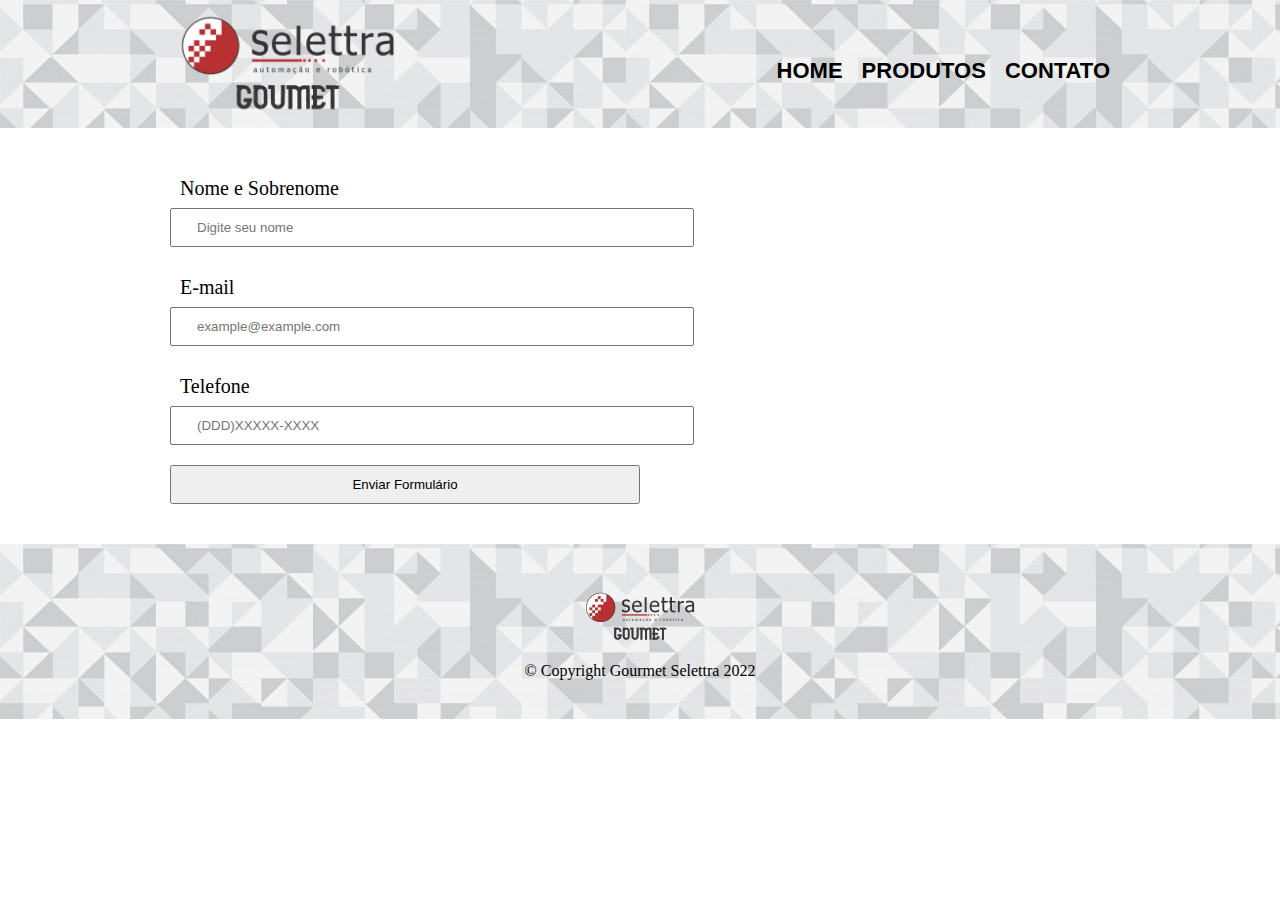
==== html/contato.html @ d47ec520 "aula 5" ====
<!DOCTYPE html>
<html lang=""pt-br">
    <head>
        <meta charset="UTF-8" />
        <title>Selettra Gourmet - Produtos</title>
        <link rel="stylesheet" href="../css/reset.css" />
        <link rel="stylesheet" href="../css/cabecalho_rodape.css" />
        <link rel="icon" href="../img/logo_bola.png" />
        <link rel="stylesheet" href="../css/contato.css" />
    </head>

    <body>
        <header>
            <div class="caixa">
                <h1><img class="imagem-cabecalho" src="../img/logo_selettra.png" alt="logo selettra"/></h1>
            <nav>
                <ul>
                    <a href="../index.html"><li>Home</li></a>
                    <a href="./produtos.html"><li>Produtos</li></a>
                    <a href="./contato.html"><li>Contato</li></a>
                </ul>
            </nav>
            </div>
       </header>
       <main>
            <form>
                <label for="nome">Nome e Sobrenome</label>
                <input id="nome" type="text" placeholder="Digite seu nome"/>

                <label for="email">E-mail</label>
                <input id="email" type="email" placeholder="example@example.com"/>

                <label for="telefone">Telefone</label>
                <input id="telefone" type="text" placeholder="(DDD)XXXXX-XXXX"/>

                <input type="submit" value="Enviar Formulário" />
            </form> 
       </main>
       <footer>
            <img class="imagem-rodape" src="../img/logo_selettra.png" alt="imagem logo selettra" />
            <p class="copyright">&copy; Copyright Gourmet Selettra 2022</p>
       </footer>
    </body>
</html>
---- css/cabecalho_rodape.css ----
/*Cabeçlho*/
header{
    background: url("../img/bg.jpg");
}
.caixa{
    width: 940px;
    margin: 0 auto;
    position: relative;
}
.caixa li:hover{
    color: rgb(147,19,10);
    text-decoration: underline;
}
.imagem-cabecalho{
    width: 25%;
}
nav{
    position: absolute;
    top: 60px;
    right: 0;
}
nav li{
    display: inline;
    /* cima dir baixo esq */
    margin: 0 0 0 15px;
}
nav a {
    text-transform: uppercase;
    color: black;
    text-decoration: none;
    font-weight: bold;
    font-size: 22px;
    font-family: Arial;
}

/* Rodapé */

footer{
    text-align: center;
    background: url("../img/bg.jpg");
    padding: 40px;
}
.imagem-rodape{
    width: 10%;
}
.copyright{
    font-size: 16px;
    margin-top: 12px;
}
---- css/contato.css ----
main{
    width: 940px;
    margin: 0 auto;
}
form{
    margin: 40px 0;
}
form label{
    display: block;
    font-size: 20px;
    padding: 10px;
}
form input{
    display: block;
    padding: 10px 25px;
    margin-bottom: 20px;
    width: 50%;
}
/*estilizar do formato que preferirem coisas que vimos anteriormente 
, borda , fonte padrão, tamanho que quiser, bolder etc...
*/
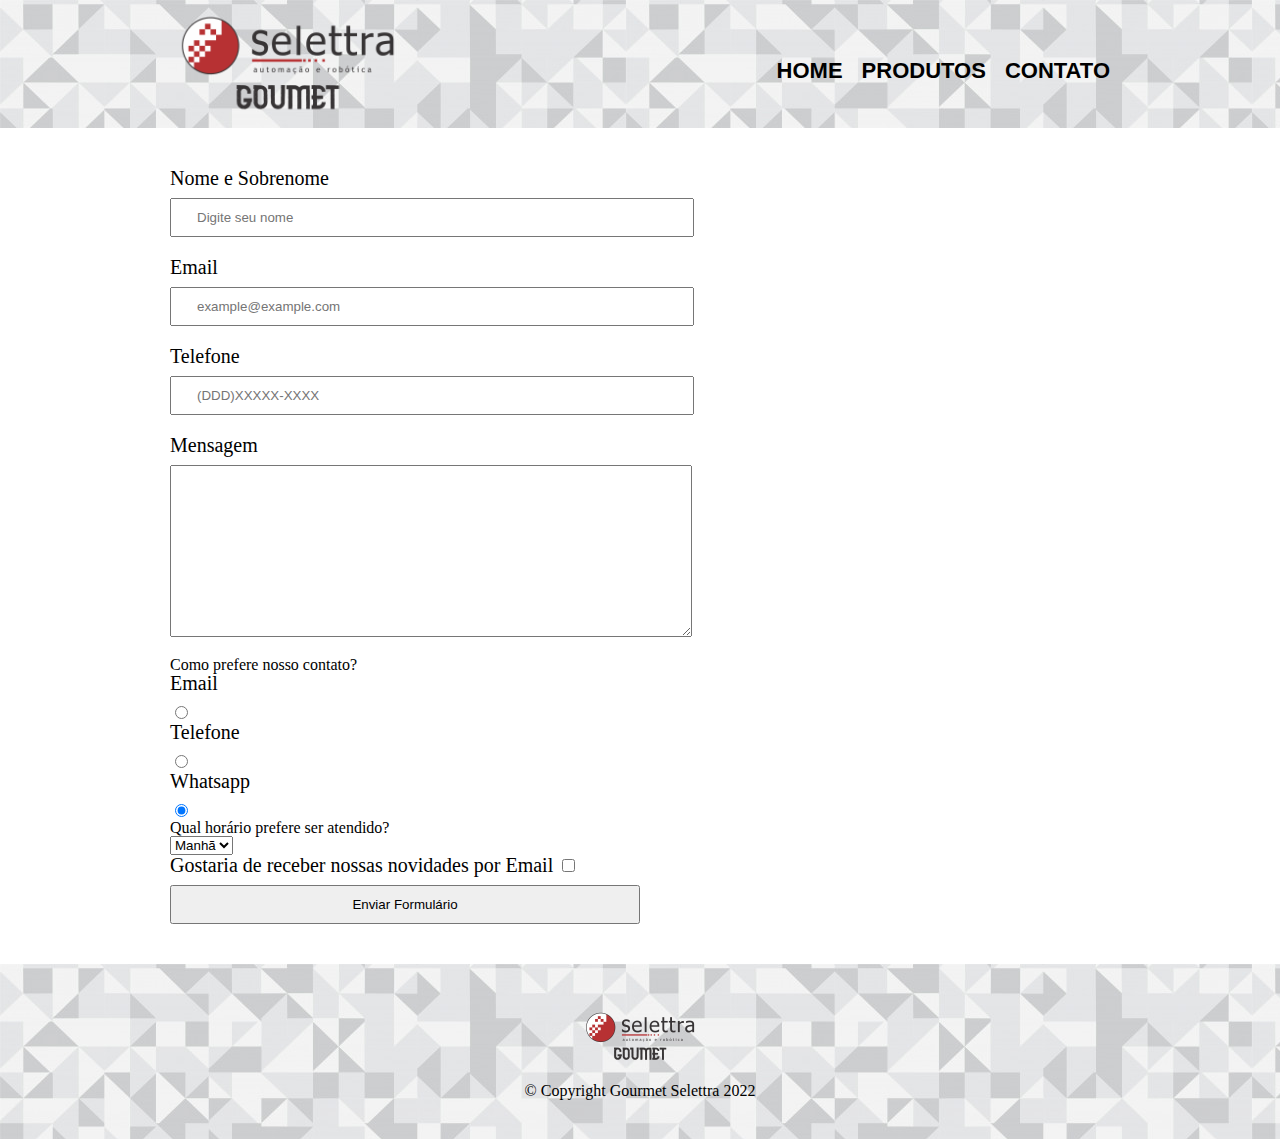
==== commit 9dde7330: "33min Etapa III" ====
--- a/html/contato.html
+++ b/html/contato.html
@@ -2,7 +2,7 @@
 <html lang=""pt-br">
     <head>
         <meta charset="UTF-8" />
-        <title>Selettra Gourmet - Produtos</title>
+        <title>Selettra Gourmet - Contato</title>
         <link rel="stylesheet" href="../css/reset.css" />
         <link rel="stylesheet" href="../css/cabecalho_rodape.css" />
         <link rel="icon" href="../img/logo_bola.png" />
@@ -13,32 +13,64 @@
         <header>
             <div class="caixa">
                 <h1><img class="imagem-cabecalho" src="../img/logo_selettra.png" alt="logo selettra"/></h1>
-            <nav>
-                <ul>
-                    <a href="../index.html"><li>Home</li></a>
-                    <a href="./produtos.html"><li>Produtos</li></a>
-                    <a href="./contato.html"><li>Contato</li></a>
-                </ul>
-            </nav>
+                <nav>
+                    <ul>
+                        <a href="../index.html"><li>Home</li></a>
+                        <a href="./produtos.html"><li>Produtos</li></a>
+                        <a href="./contato.html"><li>Contato</li></a>
+                    </ul>
+                </nav>
             </div>
-       </header>
-       <main>
+        </header>
+        <main>
             <form>
                 <label for="nome">Nome e Sobrenome</label>
-                <input id="nome" type="text" placeholder="Digite seu nome"/>
+                <input class="input-padrao" id="nome" type="text" placeholder="Digite seu nome" required/>
 
-                <label for="email">E-mail</label>
-                <input id="email" type="email" placeholder="example@example.com"/>
+                <label for="email">Email</label>
+                <input class="input-padrao" id="email" type="email" placeholder="example@example.com" required/>
 
                 <label for="telefone">Telefone</label>
-                <input id="telefone" type="text" placeholder="(DDD)XXXXX-XXXX"/>
+                <input class="input-padrao" id="telefone" type="text" placeholder="(DDD)XXXXX-XXXX" required/>
+                
+                <label for="mensagem">Mensagem</label>
+                <textarea class="input-padrao" id="mensagem" cols="70" rows="10"></textarea>
 
-                <input type="submit" value="Enviar Formulário" />
+                <div>
+                    <p>Como prefere nosso contato?</p>
+
+                    <label for="radio-email">Email</label>
+                    <input id="radio-email" name="contato" type="radio" />
+    
+                    <label for="radio-telefone">Telefone</label>
+                    <input id="radio-telefone" name="contato" type="radio" />
+    
+                    <label for="radio-whatsapp">Whatsapp</label>
+                    <input id="radio-whatsapp" name="contato" type="radio" checked />
+                </div>
+
+                <div>
+                    <p>Qual horário prefere ser atendido?</p>
+
+                    <select>
+                        <option>Manhã</option>
+                        <option>Tarde</option>
+                        <option>Noite</option>
+                    </select>
+                </div>
+
+                <label>Gostaria de receber nossas novidades por Email <input type="checkbox" /></label>
+                
+                <input class="input-padrao" type="submit" value="Enviar Formulário" />
+
+                
+                
+
             </form> 
-       </main>
-       <footer>
+        </main>
+        <footer>
             <img class="imagem-rodape" src="../img/logo_selettra.png" alt="imagem logo selettra" />
             <p class="copyright">&copy; Copyright Gourmet Selettra 2022</p>
-       </footer>
+        </footer>
     </body>
 </html>
--- a/css/contato.css
+++ b/css/contato.css
@@ -8,9 +8,9 @@
 form label{
     display: block;
     font-size: 20px;
-    padding: 10px;
+    margin-bottom: 10px;
 }
-form input{
+.input-padrao{
     display: block;
     padding: 10px 25px;
     margin-bottom: 20px;
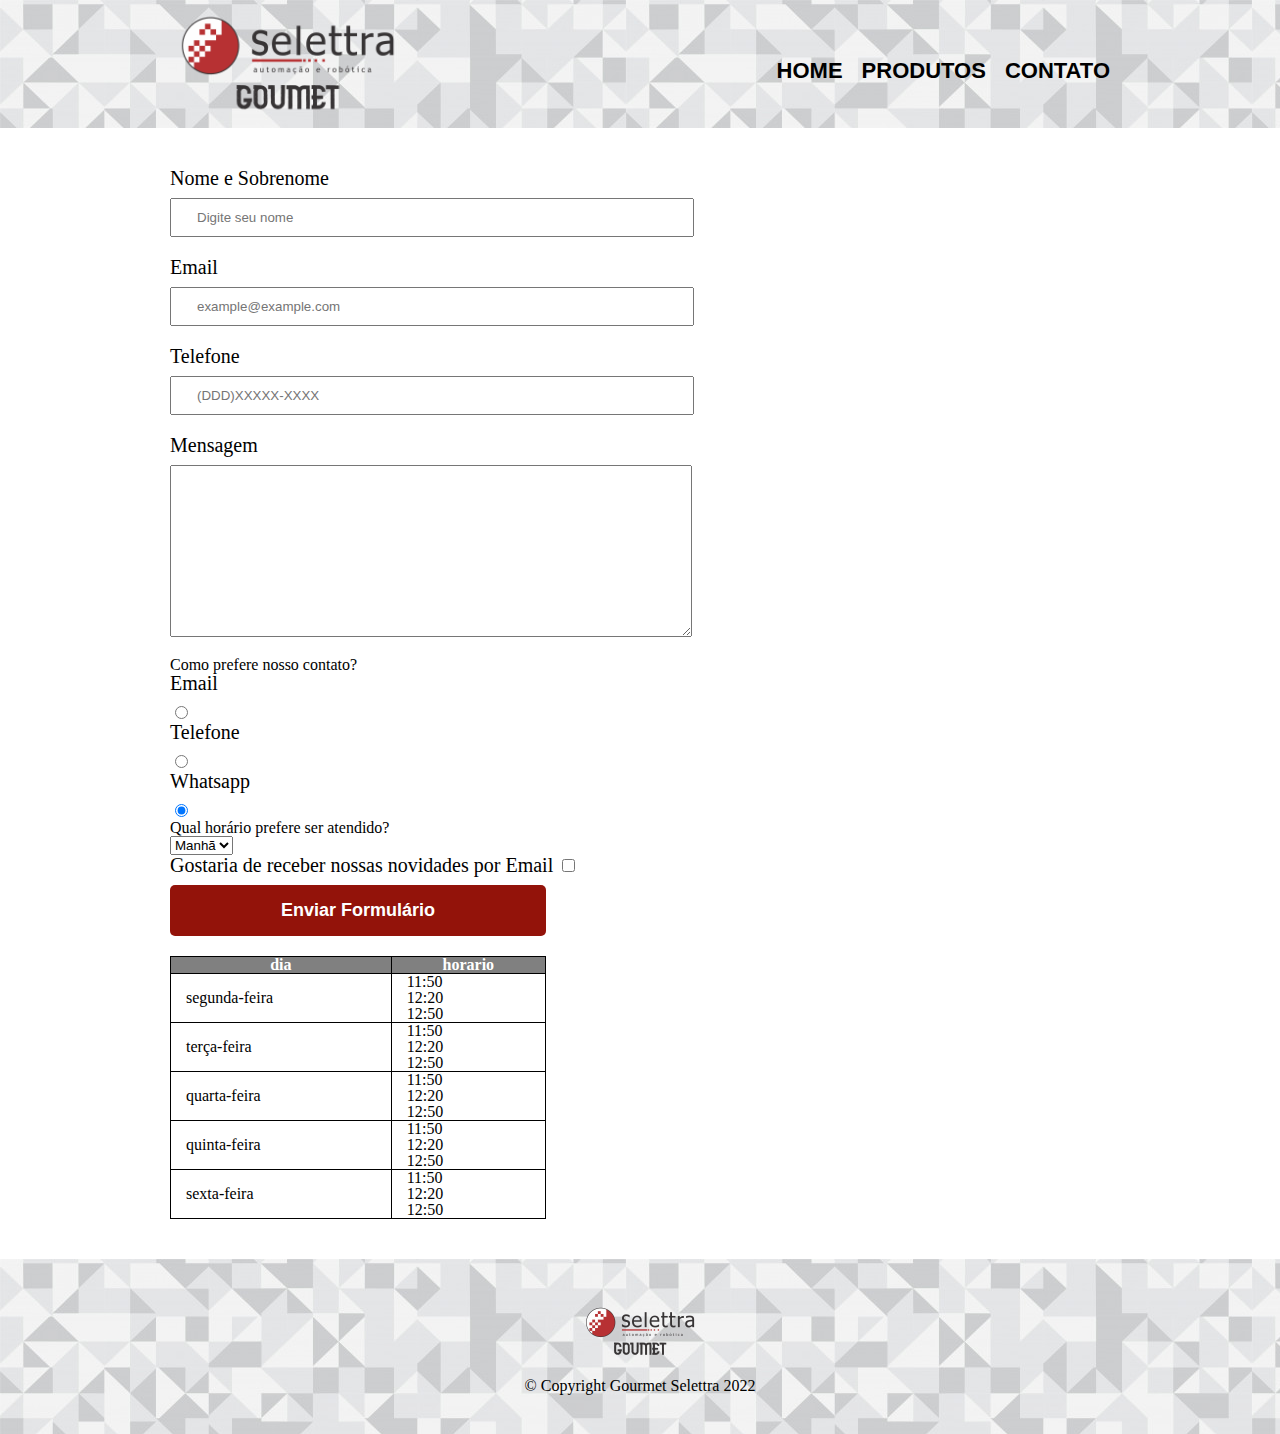
==== commit f06176b0: "final da etapa IIII" ====
--- a/html/contato.html
+++ b/html/contato.html
@@ -61,10 +61,59 @@
 
                 <label>Gostaria de receber nossas novidades por Email <input type="checkbox" /></label>
                 
-                <input class="input-padrao" type="submit" value="Enviar Formulário" />
+                <input class="enviar" type="submit" value="Enviar Formulário" />
 
-                
-                
+                <table class="tabela-horarios">
+                    <thead>
+                        <tr>
+                            <th>dia</th>
+                            <th>horario</th>
+                        </tr>
+                    </thead>
+                   <tbody>
+                    <tr>
+                        <td>segunda-feira</td>
+                        <td>
+                            <p>11:50</p>
+                            <p>12:20</p>
+                            <p>12:50</p>
+                        </td>
+                    </tr>
+                    <tr>
+                        <td>terça-feira</td>
+                        <td>
+                            <p>11:50</p>
+                            <p>12:20</p>
+                            <p>12:50</p>
+                        </td>
+                    </tr>
+                    <tr>
+                        <td>quarta-feira</td>
+                        <td>
+                            <p>11:50</p>
+                            <p>12:20</p>
+                            <p>12:50</p>
+                        </td>
+                    </tr>
+                    <tr>
+                        <td>quinta-feira</td>
+                        <td>
+                            <p>11:50</p>
+                            <p>12:20</p>
+                            <p>12:50</p>
+                        </td>
+                    </tr>
+                    <tr>
+                        <td>sexta-feira</td>
+                        <td>
+                            <p>11:50</p>
+                            <p>12:20</p>
+                            <p>12:50</p>
+                        </td>
+                    </tr>
+                   </tbody> 
+                    
+                </table>
 
             </form> 
         </main>
--- a/css/contato.css
+++ b/css/contato.css
@@ -16,6 +16,38 @@
     margin-bottom: 20px;
     width: 50%;
 }
+.enviar{
+    width: 40%;
+    padding: 15px 0px;
+    background: rgb(147, 19, 10);
+    color: white;
+    font-weight: bold;
+    font-size: 18px;
+    border: none;
+    border-radius: 5px;
+    transition: 1s all ;
+    cursor: pointer;
+}
+.enviar:hover{
+    background-color: rgb(74, 19 , 10);
+    transform: scale(1.2);
+}
+.tabela-horarios{
+    margin: 20px 0 40px 0;
+    width: 40%;
+
+}
+.tabela-horarios thead{
+    background: grey;
+    color: white;
+    font-weight: bold;
+}
+.tabela-horarios td, .tabela-horarios th{
+border: solid 1px black;
+padding: 0 15px;
+vertical-align: middle;
+}
+
 /*estilizar do formato que preferirem coisas que vimos anteriormente 
 , borda , fonte padrão, tamanho que quiser, bolder etc...
 */